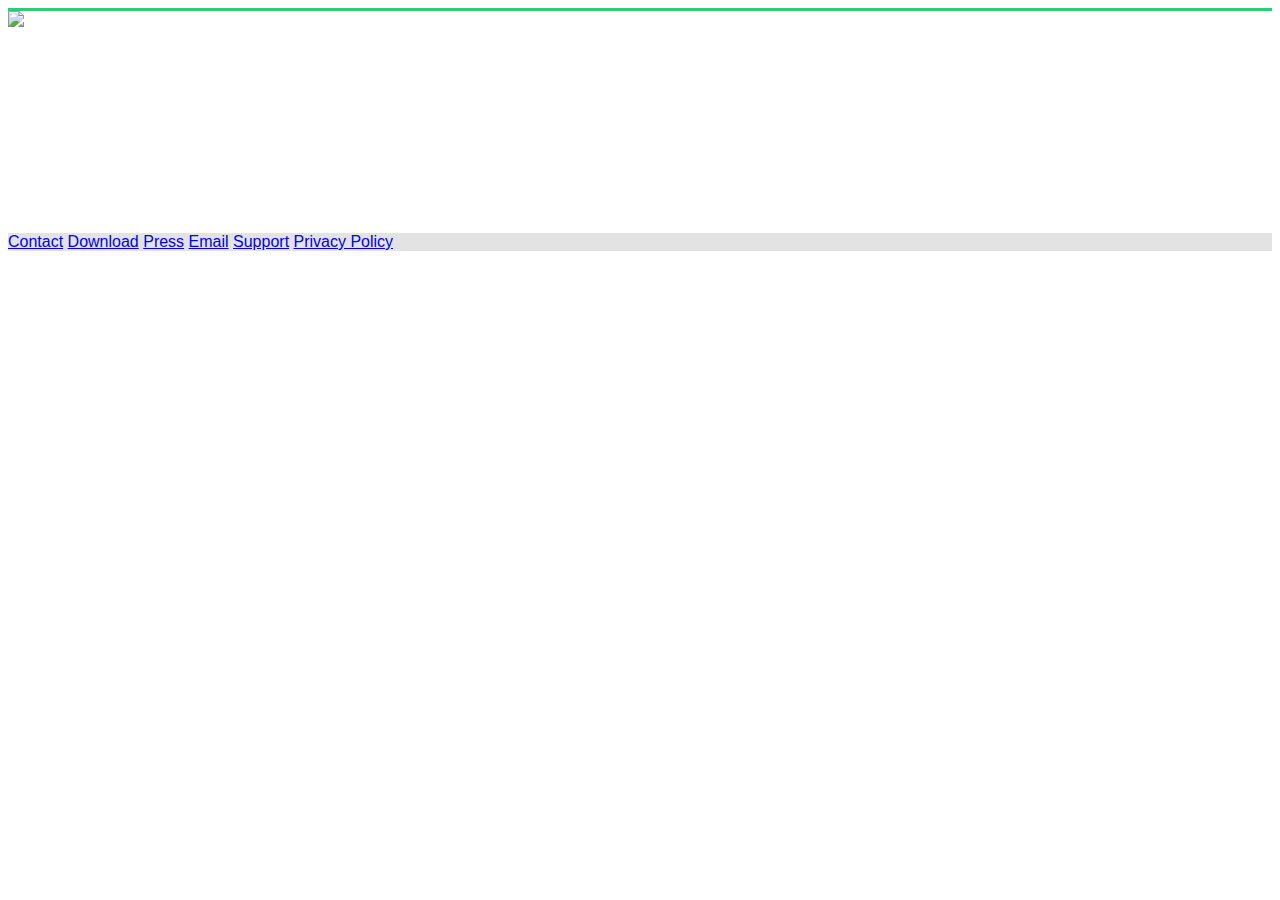
==== index.html @ f397123b "View file was added, basic structure was created" ====
<!DOCTYPE html>
<html lang="en">
<head>
	<meta charset="UTF-8">
	<!--[if IE]>
    <script src="http://html5shiv.googlecode.com/svn/trunk/html5.js"></script>
	<![endif]-->
	<link rel="stylesheet" href="css/global.css">
	<title>Landing page</title>
</head>
<body>
	<header class="preview">
		<img src="img/logo.png" alt="notify">
		<p>A great new free psd theme to showcase your new application.</p>
	</header>
	<section class="features">
		<article><div class="features__icon"></div></article>
		<article><div class="features__icon"></div></article>
		<article><div class="features__icon"></div></article>
	</section>
	<section class="subscription">

		<video src=""></video>
	</section>
	<section class="testimonials"></section>
	<footer class="footer">
		<nav>
			<a href="/contact/">Contact</a>
			<a href="/download/">Download</a>
			<a href="/press/">Press</a>
			<a href="/email/">Email</a>
			<a href="/support/">Support</a>
			<a href="/privacy-policy/">Privacy Policy</a>
		</nav>
	</footer>
</body>
</html>
---- css/global.css ----
body {
	font-family:;
}

header, nav, section, article, aside, footer {
	display: block
}

/*Header*/
.preview {
	background-image: ;
	border-top: 3px #2ecc71 solid;
	color: white;
}

/*Features section*/

/*Subscription section*/

/*Testimonial section*/

/*Footer*/
.footer {
	color: #848484;
	background-color: #e3e3e3;
	width: 100%;
	font-family: HelveticaNeue, Arial, sans-serif;
}
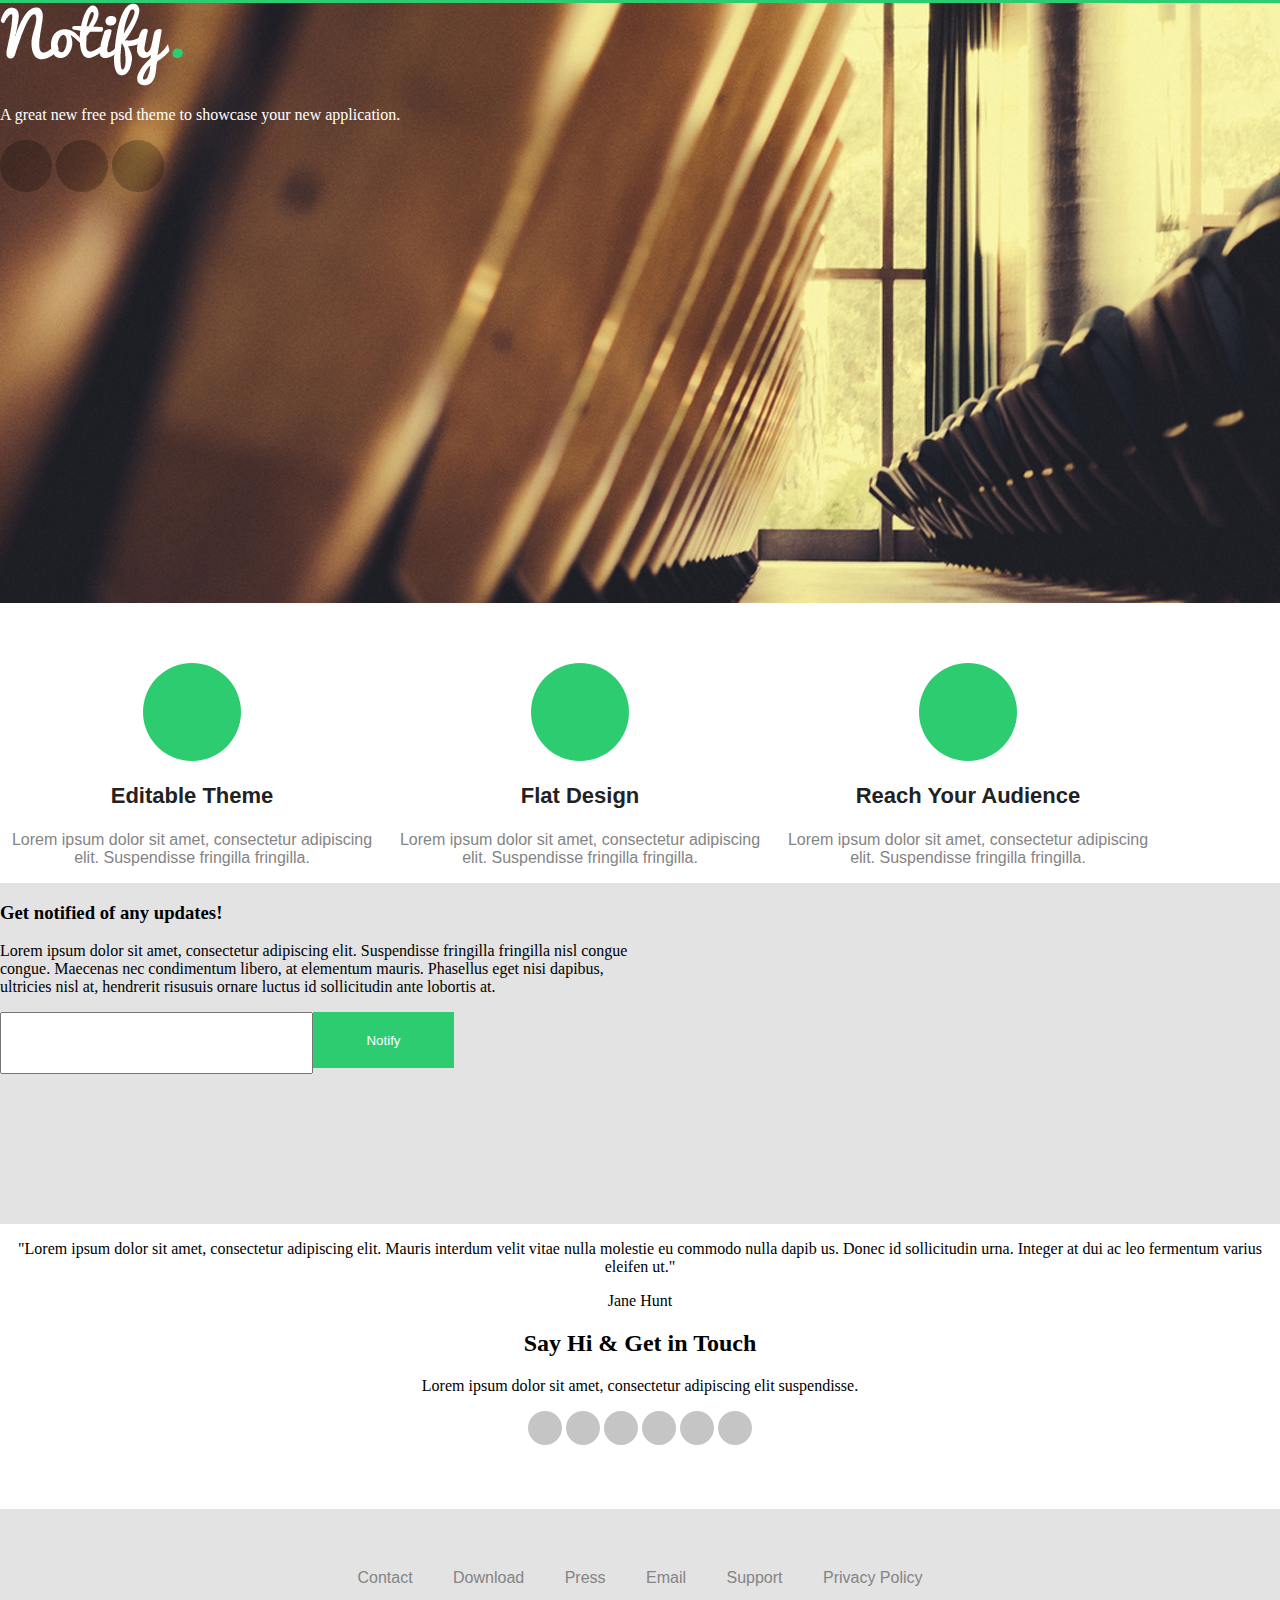
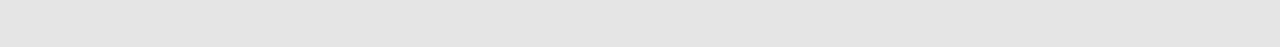
==== commit 5b4a672b: "General template details were added" ====
--- a/index.html
+++ b/index.html
@@ -10,19 +10,55 @@
 </head>
 <body>
 	<header class="preview">
-		<img src="img/logo.png" alt="notify">
+		<img src="img/logo.png" alt="Notify">
 		<p>A great new free psd theme to showcase your new application.</p>
+		<a class="preview__link" href=""></a>
+		<a class="preview__link" href=""></a>
+		<a class="preview__link" href=""></a>
 	</header>
 	<section class="features">
-		<article><div class="features__icon"></div></article>
-		<article><div class="features__icon"></div></article>
-		<article><div class="features__icon"></div></article>
+		<article class="features__item">
+			<div class="features__icon"></div>
+			<h3>Editable Theme</h3>
+			<p>Lorem ipsum dolor sit amet, consectetur adipiscing elit. Suspendisse fringilla fringilla.</p>
+		</article>
+		<article class="features__item">
+			<div class="features__icon"></div>
+			<h3>Flat Design</h3>
+			<p>Lorem ipsum dolor sit amet, consectetur adipiscing elit. Suspendisse fringilla fringilla.</p>
+		</article>
+		<article class="features__item">
+			<div class="features__icon"></div>
+			<h3>Reach Your Audience</h3>
+			<p>Lorem ipsum dolor sit amet, consectetur adipiscing elit. Suspendisse fringilla fringilla.</p>
+		</article>
 	</section>
 	<section class="subscription">
-
-		<video src=""></video>
+		<article class="subscription__invitation">
+			<h3>Get notified of any updates!</h3>
+			<p>Lorem ipsum dolor sit amet, consectetur adipiscing elit. Suspendisse fringilla fringilla nisl congue congue. Maecenas nec condimentum libero, at elementum mauris. Phasellus eget nisi dapibus, ultricies nisl at, hendrerit risusuis ornare luctus id sollicitudin ante lobortis at.</p>
+			<form class="subscription__form" action="">
+				<input class="subscription__form__input" type="email" name="email">
+				<button class="subscription__form__button">Notify</button>
+			</form>
+		</article>
+		<video class="subscription__video" src="http://vimeo.com/25541923"></video>
 	</section>
-	<section class="testimonials"></section>
+	<section class="testimonials">
+		<p>"Lorem ipsum dolor sit amet, consectetur adipiscing elit. Mauris interdum velit vitae nulla molestie eu commodo nulla dapib us. Donec id sollicitudin urna. Integer at dui ac leo fermentum varius eleifen ut."</p>
+		<p>Jane Hunt</p>
+		<a href=""></a>
+	</section>
+	<section class="social">
+		<h2>Say Hi & Get in Touch</h2>
+		<p>Lorem ipsum dolor sit amet, consectetur adipiscing elit suspendisse.</p>
+		<a class="social__link" href="http://twitter.com/"></a>
+		<a class="social__link" href="http://facebook.com/"></a>
+		<a class="social__link" href="http://pinterest.com/"></a>
+		<a class="social__link" href="http://google.com/"></a>
+		<a class="social__link" href="http://linkedin.com/"></a>
+		<a class="social__link" href="http://youtube.com/"></a>
+	</section>
 	<footer class="footer">
 		<nav>
 			<a href="/contact/">Contact</a>
--- a/css/global.css
+++ b/css/global.css
@@ -1,28 +1,137 @@
 body {
 	font-family:;
+	margin: 0;
 }
 
-header, nav, section, article, aside, footer {
+header, nav, section, article, aside, footer, video {
 	display: block
 }
 
 /*Header*/
 .preview {
-	background-image: ;
+	background-image: url(../img/header-background.png);
 	border-top: 3px #2ecc71 solid;
 	color: white;
+	width: 100%;
+	height: 600px;
+}
+
+.preview__link {
+	display: inline-block;
+	color: #f4f4f4;
+	opacity: 50%;
+	background-color: rgba(3,3,3,0.5);
+	height: 52px;
+	width: 52px;
+	border-radius: 50%;
+}
+
+.preview__link:hover {
+	background-color: #2ecc71;
 }
 
 /*Features section*/
+.features__item {
+	margin-top: 60px;
+	text-align: center;
+	display: inline-block;
+	width: 30%;
+}
+
+.features__icon {
+	width: 98px;
+	height: 98px;
+	background-color: #2ecc71;
+	border-radius: 50%;
+	color: white;
+	margin: 0 auto;
+}
+
+.features h3 {
+	font-family: Raleway Semibold, Arial, sans-serif;
+	font-size: 22px;
+	color: #222222;
+}
+
+.features p{
+	font-family: HelveticaNeue, Arial, sans-serif;
+	font-size: 16px;
+	color: #848484;
+}
 
 /*Subscription section*/
 
+.subscription {
+	background-color: #e3e3e3;
+	width: 100%;
+}
+
+.subscription__invitation {
+	display: inline-block;
+	width: 50%;
+}
+
+.subscription__form__input {
+	height: 56px;
+	float: left;
+	margin-right: 0px;
+	width: 305px;
+}
+
+.subscription__form__button {
+	color: white;
+	background-color: #2ecc71;
+	border: none;
+	height: 56px;
+	float: left;
+	margin-left: 0px;
+	width: 141px;
+}
+
+.subscription video {
+	border-radius: ;
+}
+
 /*Testimonial section*/
+.testimonials {
+	text-align: center;
+}
+
+/*Social section*/
+
+.social {
+	text-align: center;
+	margin-bottom: 60px;
+}
+
+.social__link {
+	display: inline-block;
+	background-color: #c5c5c5;
+	width: 34px;
+	height: 34px;
+	color: white;
+	border-radius: 50%;
+}
+
+.social__link:hover{
+	background-color: #2ecc71;
+}
 
 /*Footer*/
 .footer {
+	text-align: center;
+	text-decoration: none;
 	color: #848484;
 	background-color: #e3e3e3;
 	width: 100%;
+	height: 138px;
+	line-height: 138px;
 	font-family: HelveticaNeue, Arial, sans-serif;
+}
+
+.footer a {
+	text-decoration: none;
+	color: #848484;
+	padding-left: 18px;
+	padding-right: 18px;
 }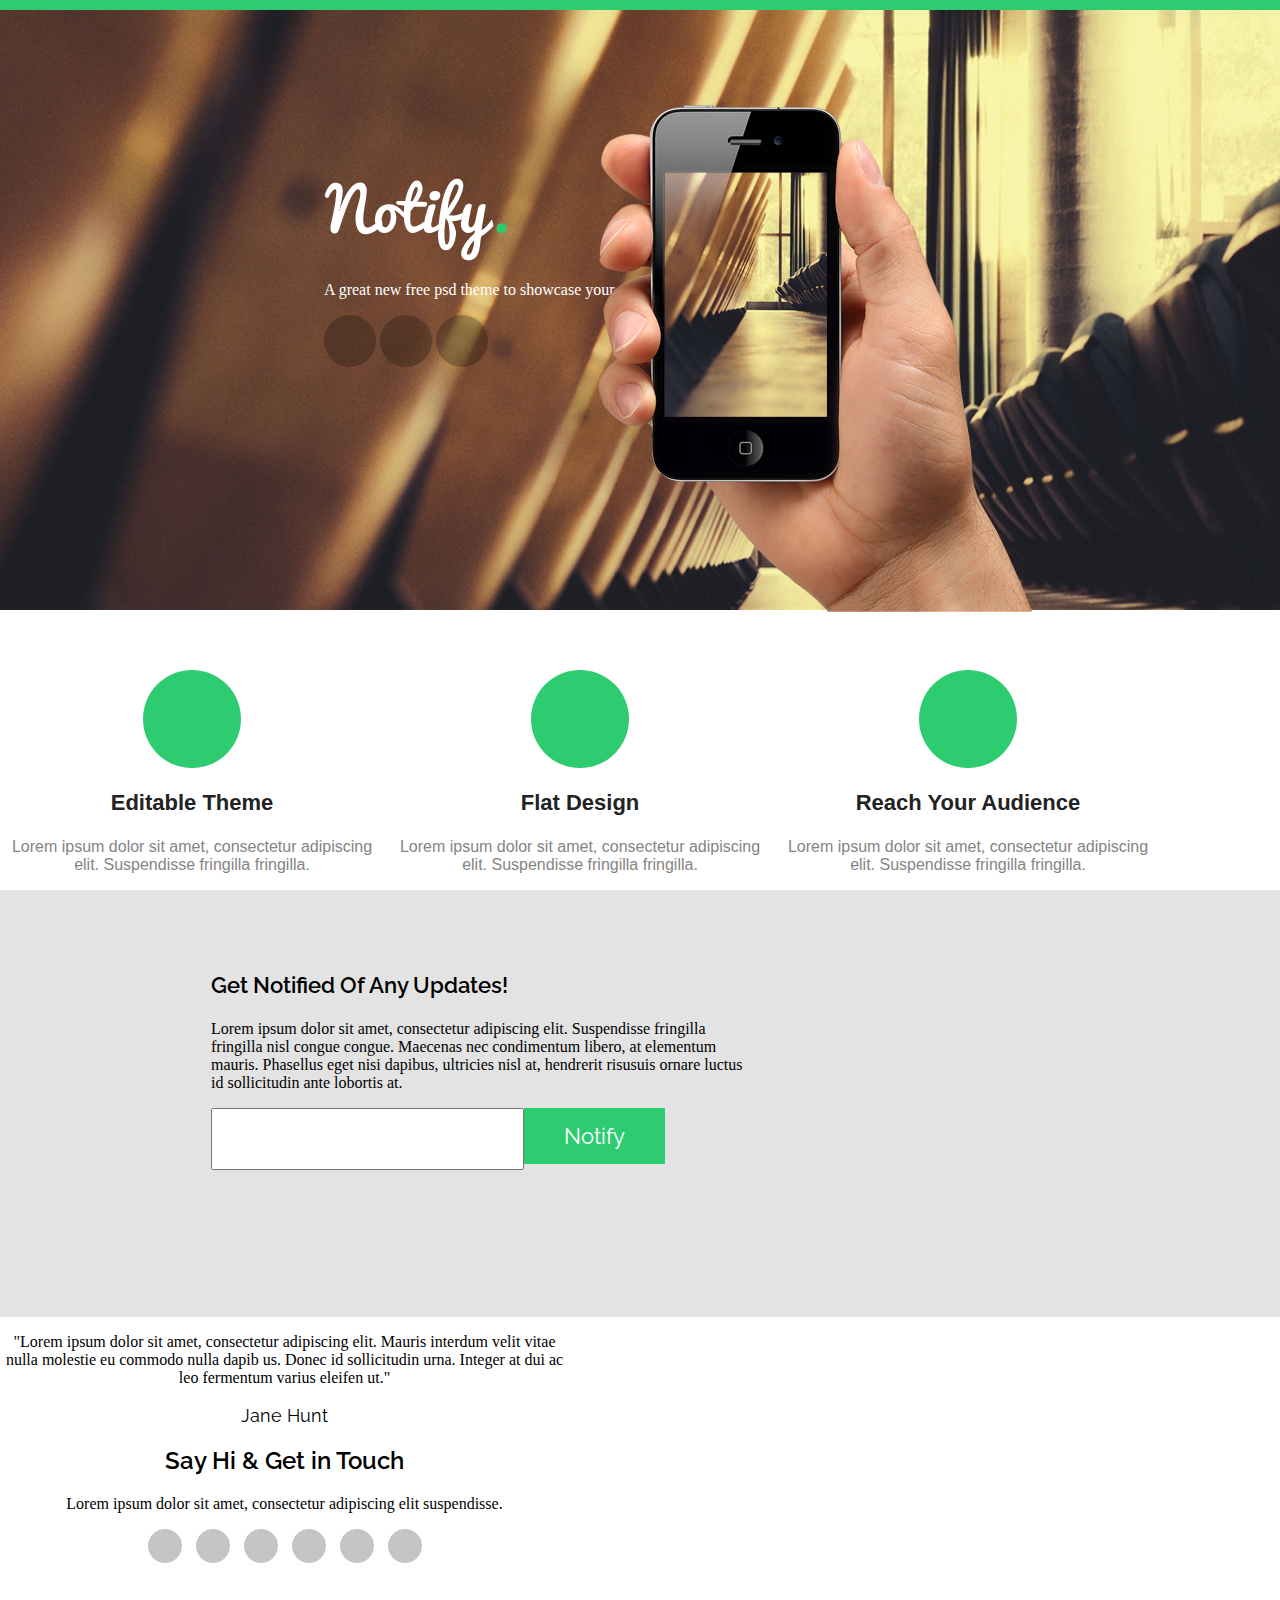
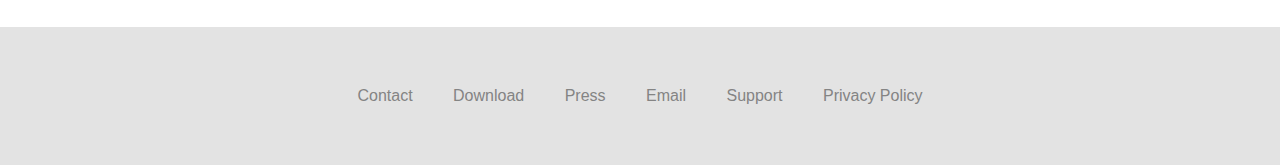
==== commit a12c0559: "Helvetica and Raleway fonts were added" ====
--- a/index.html
+++ b/index.html
@@ -5,16 +5,20 @@
 	<!--[if IE]>
     <script src="http://html5shiv.googlecode.com/svn/trunk/html5.js"></script>
 	<![endif]-->
+	<link href='http://fonts.googleapis.com/css?family=Raleway:600,700' rel='stylesheet' type='text/css'>
 	<link rel="stylesheet" href="css/global.css">
 	<title>Landing page</title>
 </head>
 <body>
 	<header class="preview">
-		<img src="img/logo.png" alt="Notify">
-		<p>A great new free psd theme to showcase your new application.</p>
-		<a class="preview__link" href=""></a>
-		<a class="preview__link" href=""></a>
-		<a class="preview__link" href=""></a>
+		<article class="preview__content">
+			<img class="preview__logo" src="img/logo.png" alt="Notify">
+			<p>A great new free psd theme to showcase your new application.</p>
+			<a class="preview__link" href=""></a>
+			<a class="preview__link" href=""></a>
+			<a class="preview__link" href=""></a>
+		</article>
+		<img class="preview__image" src="img/hand.png" alt="">
 	</header>
 	<section class="features">
 		<article class="features__item">
@@ -35,8 +39,8 @@
 	</section>
 	<section class="subscription">
 		<article class="subscription__invitation">
-			<h3>Get notified of any updates!</h3>
-			<p>Lorem ipsum dolor sit amet, consectetur adipiscing elit. Suspendisse fringilla fringilla nisl congue congue. Maecenas nec condimentum libero, at elementum mauris. Phasellus eget nisi dapibus, ultricies nisl at, hendrerit risusuis ornare luctus id sollicitudin ante lobortis at.</p>
+			<h3 class="subscription__header">Get notified of any updates!</h3>
+			<p class="subscription__text">Lorem ipsum dolor sit amet, consectetur adipiscing elit. Suspendisse fringilla fringilla nisl congue congue. Maecenas nec condimentum libero, at elementum mauris. Phasellus eget nisi dapibus, ultricies nisl at, hendrerit risusuis ornare luctus id sollicitudin ante lobortis at.</p>
 			<form class="subscription__form" action="">
 				<input class="subscription__form__input" type="email" name="email">
 				<button class="subscription__form__button">Notify</button>
@@ -45,12 +49,12 @@
 		<video class="subscription__video" src="http://vimeo.com/25541923"></video>
 	</section>
 	<section class="testimonials">
-		<p>"Lorem ipsum dolor sit amet, consectetur adipiscing elit. Mauris interdum velit vitae nulla molestie eu commodo nulla dapib us. Donec id sollicitudin urna. Integer at dui ac leo fermentum varius eleifen ut."</p>
-		<p>Jane Hunt</p>
+		<p class="testimonials__text">"Lorem ipsum dolor sit amet, consectetur adipiscing elit. Mauris interdum velit vitae nulla molestie eu commodo nulla dapib us. Donec id sollicitudin urna. Integer at dui ac leo fermentum varius eleifen ut."</p>
+		<p class="testimonials__name">Jane Hunt</p>
 		<a href=""></a>
 	</section>
 	<section class="social">
-		<h2>Say Hi & Get in Touch</h2>
+		<h2 class="social__header">Say Hi & Get in Touch</h2>
 		<p>Lorem ipsum dolor sit amet, consectetur adipiscing elit suspendisse.</p>
 		<a class="social__link" href="http://twitter.com/"></a>
 		<a class="social__link" href="http://facebook.com/"></a>
--- a/css/global.css
+++ b/css/global.css
@@ -10,10 +10,17 @@
 /*Header*/
 .preview {
 	background-image: url(../img/header-background.png);
-	border-top: 3px #2ecc71 solid;
+	border-top: 10px #2ecc71 solid;
 	color: white;
 	width: 100%;
 	height: 600px;
+	position: relative;
+}
+
+.preview__content {
+	margin-top: 168px;
+	margin-left: 324px;
+	float: left;
 }
 
 .preview__link {
@@ -28,6 +35,13 @@
 
 .preview__link:hover {
 	background-color: #2ecc71;
+}
+
+.preview__image {
+	float: right;
+	position: absolute;
+	bottom: -2px;
+	right: 243px;
 }
 
 /*Features section*/
@@ -64,11 +78,21 @@
 .subscription {
 	background-color: #e3e3e3;
 	width: 100%;
+	height: 427px;
 }
 
 .subscription__invitation {
+	margin-top: 60px;
+	margin-left: 211px;
 	display: inline-block;
-	width: 50%;
+	width: 533px;
+}
+
+.subscription__header {
+	font-family: 'Raleway', sans-serif;
+	font-weight: 600;
+	font-size: 22px;
+	text-transform: capitalize;
 }
 
 .subscription__form__input {
@@ -86,15 +110,29 @@
 	float: left;
 	margin-left: 0px;
 	width: 141px;
+	font-family: 'Raleway', sans-serif;
+	font-size: 22px;
 }
 
 .subscription video {
-	border-radius: ;
+	position: relative;
+	float: right;
+	margin-top: 60px;
+	margin-right: 211px;
+	width: 500px;
+	height: 308px;
+	margin-bottom: 60px;
 }
 
 /*Testimonial section*/
 .testimonials {
 	text-align: center;
+}
+
+.testimonials__name {
+	font-family: 'Raleway', sans-serif;
+	font-weight: 700px;
+	font-size: 18px;
 }
 
 /*Social section*/
@@ -104,6 +142,12 @@
 	margin-bottom: 60px;
 }
 
+.social__header {
+	font-family: 'Raleway', sans-serif;
+	font-weight: 600;
+	font-size: 24px;
+}
+
 .social__link {
 	display: inline-block;
 	background-color: #c5c5c5;
@@ -111,6 +155,8 @@
 	height: 34px;
 	color: white;
 	border-radius: 50%;
+	margin-left: 5px;
+	margin-right: 5px;
 }
 
 .social__link:hover{
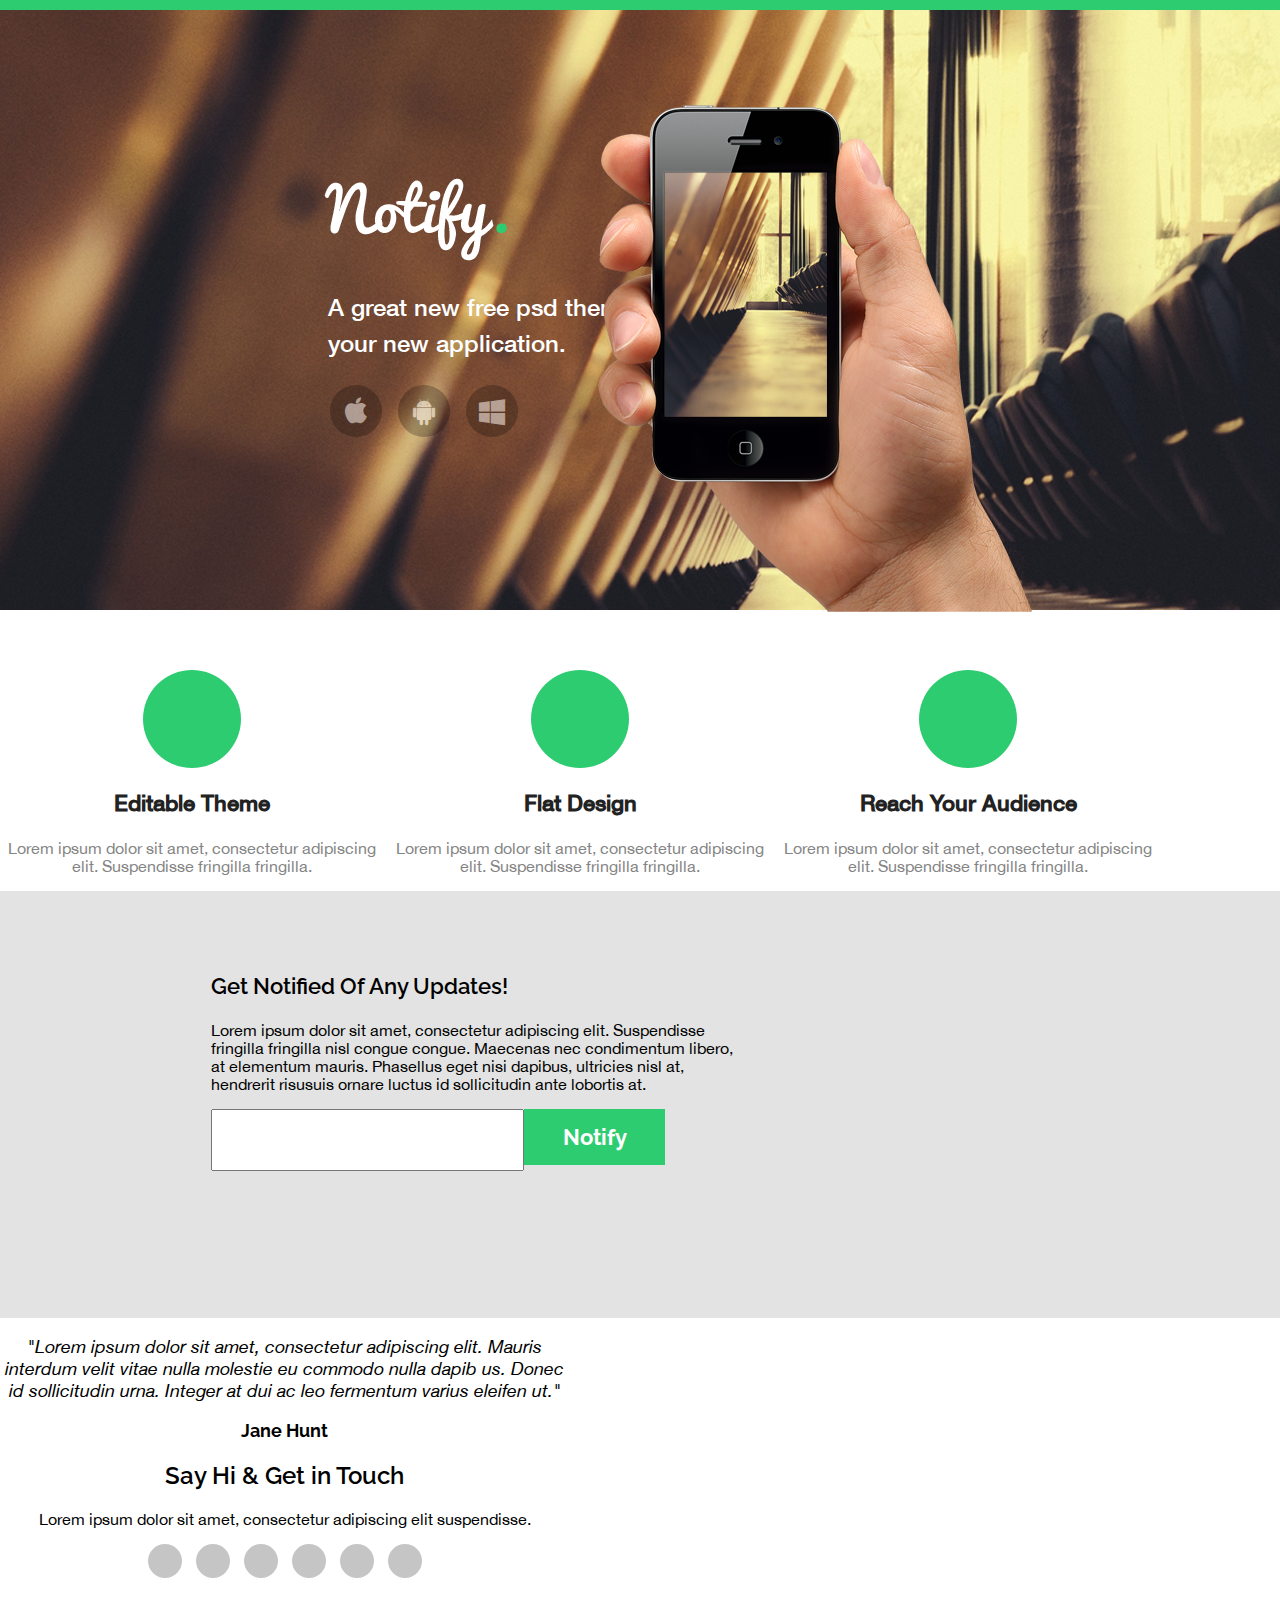
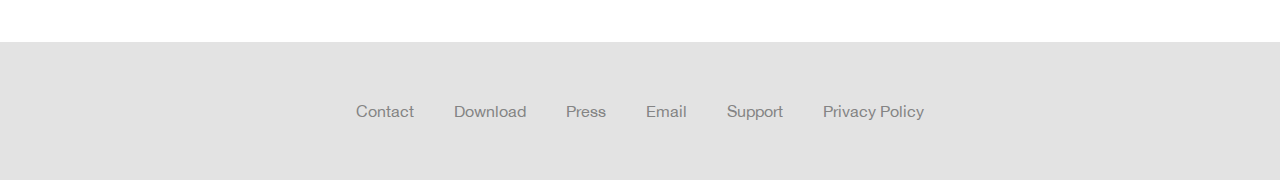
==== commit f8dad4b5: "All fonts were added to the css" ====
--- a/index.html
+++ b/index.html
@@ -13,28 +13,28 @@
 	<header class="preview">
 		<article class="preview__content">
 			<img class="preview__logo" src="img/logo.png" alt="Notify">
-			<p>A great new free psd theme to showcase your new application.</p>
-			<a class="preview__link" href=""></a>
-			<a class="preview__link" href=""></a>
-			<a class="preview__link" href=""></a>
+			<p class="preview__text">A great new free psd theme to showcase your new application.</p>
+			<a class="preview__link" href=""><div class="preview__apple"></div></a>
+			<a class="preview__link" href=""><div class="preview__android"></div></a>
+			<a class="preview__link" href=""><div class="preview__windows"></div></a>
 		</article>
 		<img class="preview__image" src="img/hand.png" alt="">
 	</header>
 	<section class="features">
 		<article class="features__item">
-			<div class="features__icon"></div>
-			<h3>Editable Theme</h3>
-			<p>Lorem ipsum dolor sit amet, consectetur adipiscing elit. Suspendisse fringilla fringilla.</p>
+			<div class="features__icon"><img src="" alt=""></div>
+			<h3 class="features__header">Editable Theme</h3>
+			<p class="features__text">Lorem ipsum dolor sit amet, consectetur adipiscing elit. Suspendisse fringilla fringilla.</p>
 		</article>
 		<article class="features__item">
-			<div class="features__icon"></div>
-			<h3>Flat Design</h3>
-			<p>Lorem ipsum dolor sit amet, consectetur adipiscing elit. Suspendisse fringilla fringilla.</p>
+			<div class="features__icon"><div class="features__star"></div></div>
+			<h3 class="features__header">Flat Design</h3>
+			<p class="features__text">Lorem ipsum dolor sit amet, consectetur adipiscing elit. Suspendisse fringilla fringilla.</p>
 		</article>
 		<article class="features__item">
-			<div class="features__icon"></div>
-			<h3>Reach Your Audience</h3>
-			<p>Lorem ipsum dolor sit amet, consectetur adipiscing elit. Suspendisse fringilla fringilla.</p>
+			<div class="features__icon"><img src="" alt=""></div>
+			<h3 class="features__header">Reach Your Audience</h3>
+			<p class="features__text">Lorem ipsum dolor sit amet, consectetur adipiscing elit. Suspendisse fringilla fringilla.</p>
 		</article>
 	</section>
 	<section class="subscription">
@@ -55,7 +55,7 @@
 	</section>
 	<section class="social">
 		<h2 class="social__header">Say Hi & Get in Touch</h2>
-		<p>Lorem ipsum dolor sit amet, consectetur adipiscing elit suspendisse.</p>
+		<p class="social__text">Lorem ipsum dolor sit amet, consectetur adipiscing elit suspendisse.</p>
 		<a class="social__link" href="http://twitter.com/"></a>
 		<a class="social__link" href="http://facebook.com/"></a>
 		<a class="social__link" href="http://pinterest.com/"></a>
--- a/css/global.css
+++ b/css/global.css
@@ -1,3 +1,42 @@
+/*Fonts adding*/
+@font-face {
+	font-family: "HelveticaNeue";
+	src: url('../font/HelveticaNeue.eot') format('embedded-opentype'),
+	url('../font/HelveticaNeue.woff') format('woff'),
+	url('../font/HelveticaNeue.ttf') format('truetype'),
+	url('../font/HelveticaNeue.svg') format('svg');
+}
+
+@font-face {
+	font-family: "HelveticaNeue";
+	font-style: italic;
+	src: url('../font/HelveticaNeueItalic.eot') format('embedded-opentype'),
+	url('../font/HelveticaNeueItalic.woff') format('woff'),
+	url('../font/HelveticaNeueItalic.ttf') format('truetype'),
+	url('../font/HelveticaNeueItalic.svg') format('svg');
+}
+
+@font-face {
+	font-family: "HelveticaNeueMedium";
+	src: url('../font/HelveticaNeueMedium.eot') format('embedded-opentype'),
+	url('../font/HelveticaNeueMedium.woff') format('woff'),
+	url('../font/HelveticaNeueMedium.ttf') format('truetype'),
+	url('../font/HelveticaNeueMedium.svg') format('svg');
+}
+
+/*Icon font*/
+@font-face {
+	font-family: 'fontello';
+	src: url('../font/fontello.eot?15781817');
+	src: url('../font/fontello.eot?15781817#iefix') format('embedded-opentype'),
+		url('../font/fontello.woff?15781817') format('woff'),
+		url('../font/fontello.ttf?15781817') format('truetype'),
+		url('../font/fontello.svg?15781817#fontello') format('svg');
+	font-weight: normal;
+	font-style: normal;
+}
+
+/*Basic styles*/
 body {
 	font-family:;
 	margin: 0;
@@ -21,6 +60,14 @@
 	margin-top: 168px;
 	margin-left: 324px;
 	float: left;
+	width: 460px;
+}
+
+.preview__text {
+	font-family: 'HelveticaNeueMedium', sans-serif;
+	font-size: 24px;
+	line-height: 36px;
+	padding-left: 4px;
 }
 
 .preview__link {
@@ -31,10 +78,31 @@
 	height: 52px;
 	width: 52px;
 	border-radius: 50%;
+	text-align: center;
+	line-height: 52px;
+	font-family: 'fontello';
+	font-size: 28px;
+	margin-left: 6px;
+	margin-right: 6px;
 }
 
 .preview__link:hover {
 	background-color: #2ecc71;
+}
+
+.preview__apple:before {
+	content: '\e800';
+	display: inline-block;
+}
+
+.preview__android:before {
+	content: '\e802';
+	display: inline-block;
+}
+
+.preview__windows:before {
+	content: '\e801';
+	display: inline-block;
 }
 
 .preview__image {
@@ -61,14 +129,15 @@
 	margin: 0 auto;
 }
 
-.features h3 {
-	font-family: Raleway Semibold, Arial, sans-serif;
+.features__header {
+	font-family: 'HelveticaNeueMedium', sans-serif;
+	font-weight: 600;
 	font-size: 22px;
 	color: #222222;
 }
 
-.features p{
-	font-family: HelveticaNeue, Arial, sans-serif;
+.features__text {
+	font-family: 'HelveticaNeue', sans-serif;
 	font-size: 16px;
 	color: #848484;
 }
@@ -93,6 +162,11 @@
 	font-weight: 600;
 	font-size: 22px;
 	text-transform: capitalize;
+}
+
+.subscription__text {
+	font-family: 'HelveticaNeue', sans-serif;
+	font-size: 16px;
 }
 
 .subscription__form__input {
@@ -100,6 +174,8 @@
 	float: left;
 	margin-right: 0px;
 	width: 305px;
+	font-family: 'HelveticaNeue', sans-serif;
+	font-size: 18px;
 }
 
 .subscription__form__button {
@@ -111,6 +187,7 @@
 	margin-left: 0px;
 	width: 141px;
 	font-family: 'Raleway', sans-serif;
+	font-weight: 700;
 	font-size: 22px;
 }
 
@@ -129,9 +206,15 @@
 	text-align: center;
 }
 
+.testimonials__text {
+	font-family: 'HelveticaNeue', sans-serif;
+	font-style: italic;
+	font-size: 18px;
+}
+
 .testimonials__name {
 	font-family: 'Raleway', sans-serif;
-	font-weight: 700px;
+	font-weight: 700;
 	font-size: 18px;
 }
 
@@ -146,6 +229,11 @@
 	font-family: 'Raleway', sans-serif;
 	font-weight: 600;
 	font-size: 24px;
+}
+
+.social__text {
+	font-family: 'HelveticaNeue', sans-serif;
+	font-size: 16px;
 }
 
 .social__link {
@@ -157,6 +245,9 @@
 	border-radius: 50%;
 	margin-left: 5px;
 	margin-right: 5px;
+	font-family: 'fontello';
+	line-height: 34px;
+	text-align: center;
 }
 
 .social__link:hover{
@@ -172,7 +263,8 @@
 	width: 100%;
 	height: 138px;
 	line-height: 138px;
-	font-family: HelveticaNeue, Arial, sans-serif;
+	font-family: 'HelveticaNeue', sans-serif;
+	font-size: 16px;
 }
 
 .footer a {
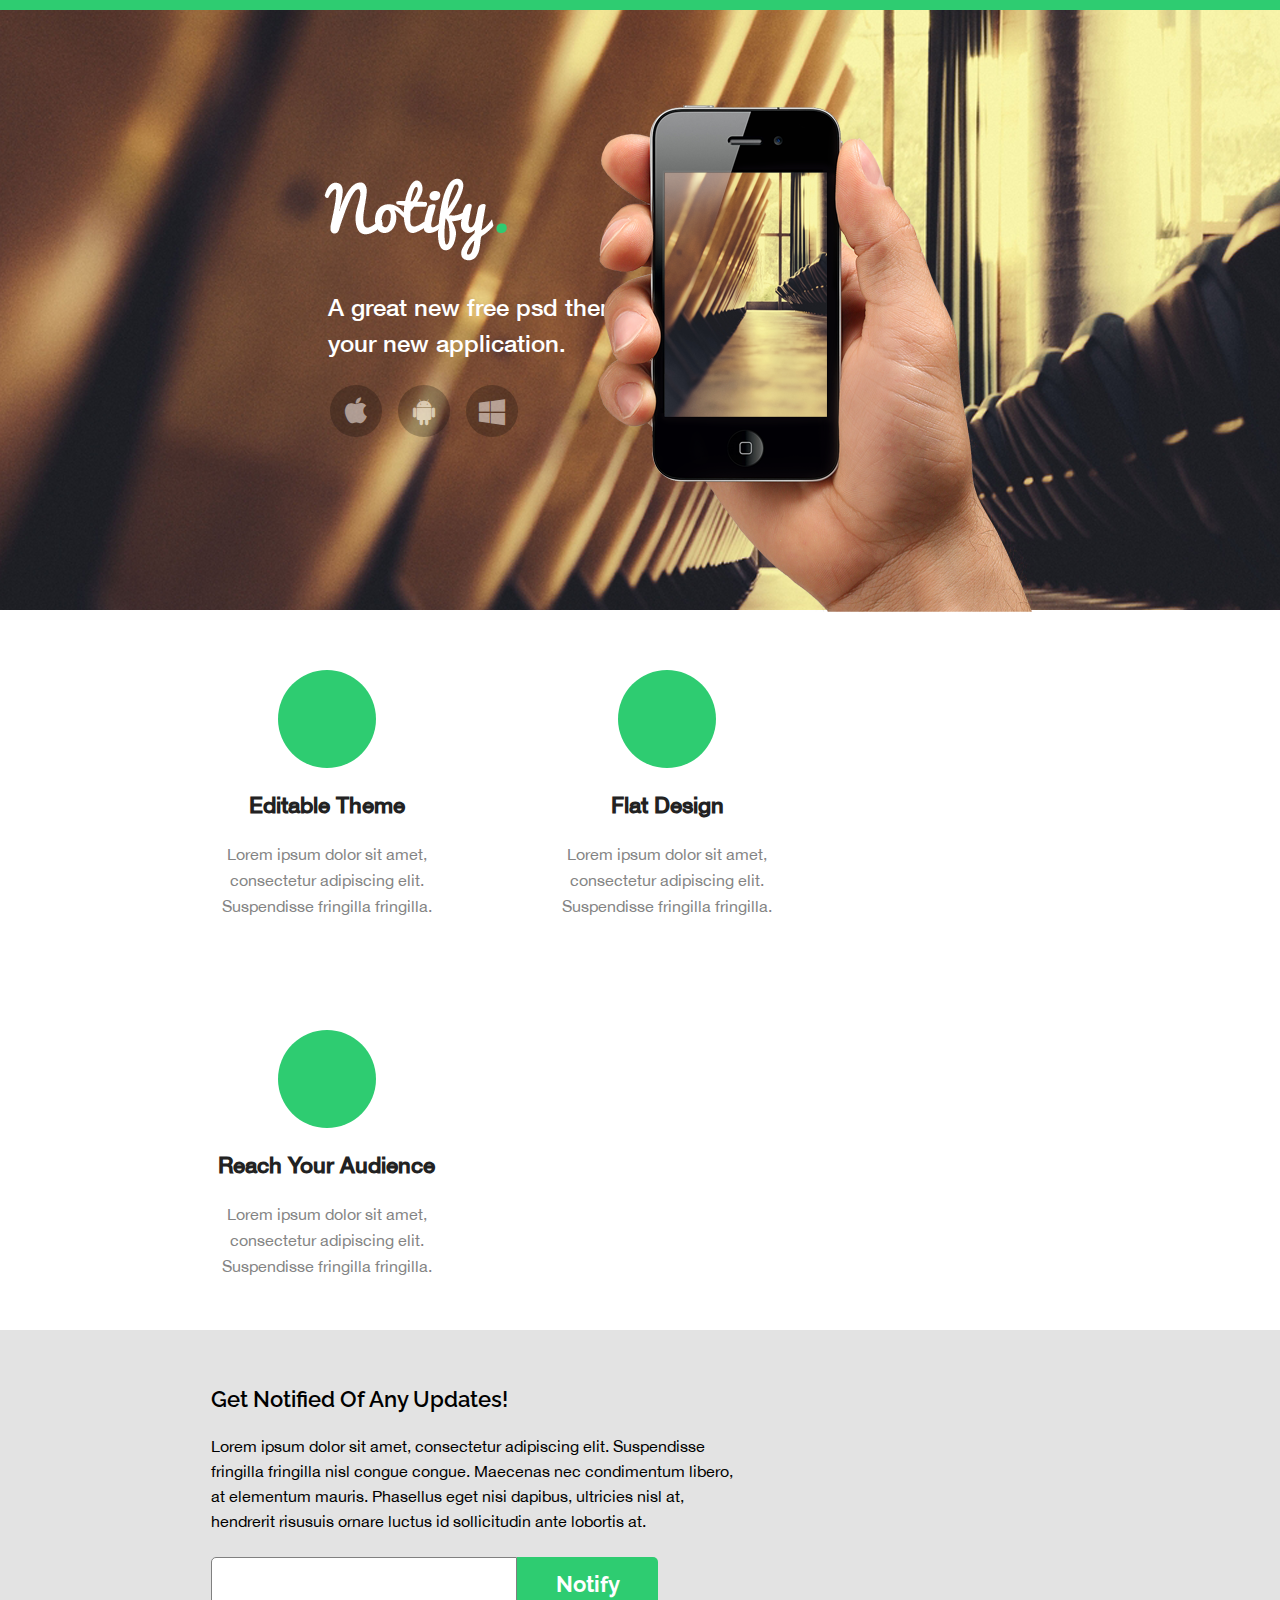
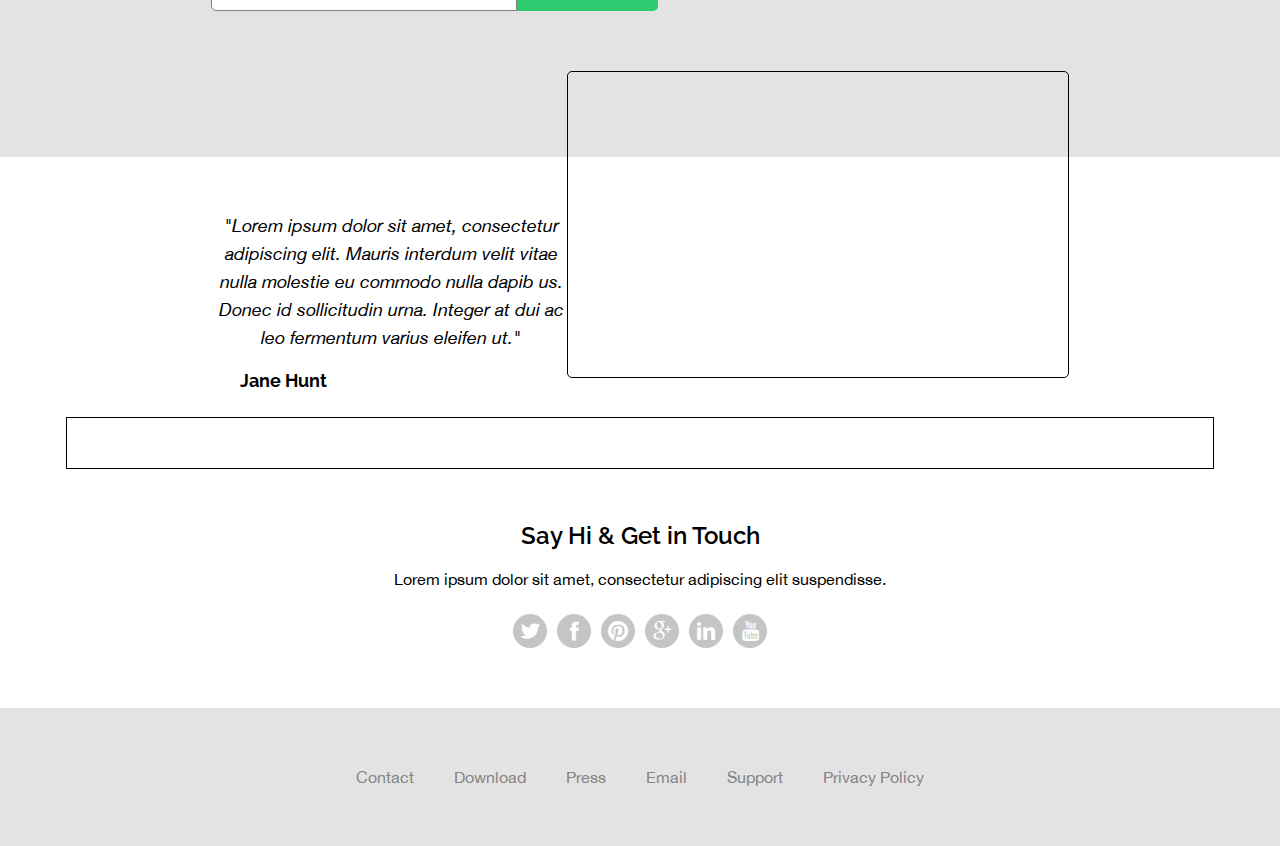
==== commit 1950637a: "All elements on theirs positions" ====
--- a/index.html
+++ b/index.html
@@ -26,7 +26,7 @@
 			<h3 class="features__header">Editable Theme</h3>
 			<p class="features__text">Lorem ipsum dolor sit amet, consectetur adipiscing elit. Suspendisse fringilla fringilla.</p>
 		</article>
-		<article class="features__item">
+		<article class="features__item features__item-central">
 			<div class="features__icon"><div class="features__star"></div></div>
 			<h3 class="features__header">Flat Design</h3>
 			<p class="features__text">Lorem ipsum dolor sit amet, consectetur adipiscing elit. Suspendisse fringilla fringilla.</p>
@@ -46,22 +46,22 @@
 				<button class="subscription__form__button">Notify</button>
 			</form>
 		</article>
-		<video class="subscription__video" src="http://vimeo.com/25541923"></video>
+		<video class="subscription__video" ></video>
 	</section>
 	<section class="testimonials">
 		<p class="testimonials__text">"Lorem ipsum dolor sit amet, consectetur adipiscing elit. Mauris interdum velit vitae nulla molestie eu commodo nulla dapib us. Donec id sollicitudin urna. Integer at dui ac leo fermentum varius eleifen ut."</p>
 		<p class="testimonials__name">Jane Hunt</p>
-		<a href=""></a>
+		<nav class="testimonials__people"><a href=""></a></nav>
 	</section>
 	<section class="social">
 		<h2 class="social__header">Say Hi & Get in Touch</h2>
 		<p class="social__text">Lorem ipsum dolor sit amet, consectetur adipiscing elit suspendisse.</p>
-		<a class="social__link" href="http://twitter.com/"></a>
-		<a class="social__link" href="http://facebook.com/"></a>
-		<a class="social__link" href="http://pinterest.com/"></a>
-		<a class="social__link" href="http://google.com/"></a>
-		<a class="social__link" href="http://linkedin.com/"></a>
-		<a class="social__link" href="http://youtube.com/"></a>
+		<a class="social__link" href="http://twitter.com/"><div class="social__twitter"></div></a>
+		<a class="social__link" href="http://facebook.com/"><div class="social__facebook"></div></a>
+		<a class="social__link" href="http://pinterest.com/"><div class="social__pinterest"></div></a>
+		<a class="social__link" href="http://google.com/"><div class="social__google"></div></a>
+		<a class="social__link" href="http://linkedin.com/"><div class="social__linkedin"></div></a>
+		<a class="social__link" href="http://youtube.com/"><div class="social__youtube"></div></a>
 	</section>
 	<footer class="footer">
 		<nav>
--- a/css/global.css
+++ b/css/global.css
@@ -113,11 +113,22 @@
 }
 
 /*Features section*/
+.features {
+	margin-left: 211px;
+	margin-right: 211px;
+}
+
 .features__item {
 	margin-top: 60px;
 	text-align: center;
 	display: inline-block;
-	width: 30%;
+	width: 27%;
+	margin-bottom: 35px;
+}
+
+.features__item-central {
+	margin-left: 105px;
+	margin-right: 105px;
 }
 
 .features__icon {
@@ -134,12 +145,14 @@
 	font-weight: 600;
 	font-size: 22px;
 	color: #222222;
+	margin-top: 24px;
 }
 
 .features__text {
 	font-family: 'HelveticaNeue', sans-serif;
 	font-size: 16px;
 	color: #848484;
+	line-height: 26px;
 }
 
 /*Subscription section*/
@@ -151,7 +164,7 @@
 }
 
 .subscription__invitation {
-	margin-top: 60px;
+	margin-top: 34px;
 	margin-left: 211px;
 	display: inline-block;
 	width: 533px;
@@ -167,38 +180,46 @@
 .subscription__text {
 	font-family: 'HelveticaNeue', sans-serif;
 	font-size: 16px;
+	line-height: 25px;
 }
 
 .subscription__form__input {
-	height: 56px;
+	height: 50px;
 	float: left;
 	margin-right: 0px;
-	width: 305px;
+	margin-top: 7px;
+	width: 300px;
 	font-family: 'HelveticaNeue', sans-serif;
 	font-size: 18px;
+	border-radius: 5px 0px 0px 5px;
+	border: 1px gray solid;
 }
 
 .subscription__form__button {
 	color: white;
 	background-color: #2ecc71;
 	border: none;
-	height: 56px;
+	height: 54px;
 	float: left;
 	margin-left: 0px;
+	margin-top: 7px;
 	width: 141px;
 	font-family: 'Raleway', sans-serif;
 	font-weight: 700;
 	font-size: 22px;
-}
-
-.subscription video {
+	border-radius: 0px 5px 5px 0px;
+	border: none;
+}
+
+.subscription__video {
 	position: relative;
 	float: right;
 	margin-top: 60px;
 	margin-right: 211px;
 	width: 500px;
-	height: 308px;
-	margin-bottom: 60px;
+	height: 305px;
+	border: 1px black solid;
+	border-radius: 5px;
 }
 
 /*Testimonial section*/
@@ -210,6 +231,10 @@
 	font-family: 'HelveticaNeue', sans-serif;
 	font-style: italic;
 	font-size: 18px;
+	margin: 0 auto;
+	margin-top: 55px;
+	width: 850px;
+	line-height: 28px;
 }
 
 .testimonials__name {
@@ -218,11 +243,19 @@
 	font-size: 18px;
 }
 
+.testimonials__people {
+	width: 1146px;
+	height: 50px;
+	border: 1px black solid;
+	margin: 26px auto;
+}
+
 /*Social section*/
 
 .social {
 	text-align: center;
 	margin-bottom: 60px;
+	margin-top: 52px;
 }
 
 .social__header {
@@ -243,17 +276,48 @@
 	height: 34px;
 	color: white;
 	border-radius: 50%;
-	margin-left: 5px;
-	margin-right: 5px;
+	margin-top: 10px;
+	margin-left: 3px;
+	margin-right: 3px;
 	font-family: 'fontello';
 	line-height: 34px;
 	text-align: center;
+	font-size: 20px;
 }
 
 .social__link:hover{
 	background-color: #2ecc71;
 }
 
+.social__twitter:before {
+	content: '\e804';
+	display: inline-block;
+}
+
+.social__facebook:before {
+	content: '\e805';
+	display: inline-block;
+}
+
+.social__pinterest:before {
+	content: '\e806';
+	display: inline-block;
+}
+
+.social__google:before {
+	content: '\e807';
+	display: inline-block;
+}
+
+.social__linkedin:before {
+	content: '\e808';
+	display: inline-block;
+}
+
+.social__youtube:before {
+	content: '\e809';
+	display: inline-block;
+}
 /*Footer*/
 .footer {
 	text-align: center;
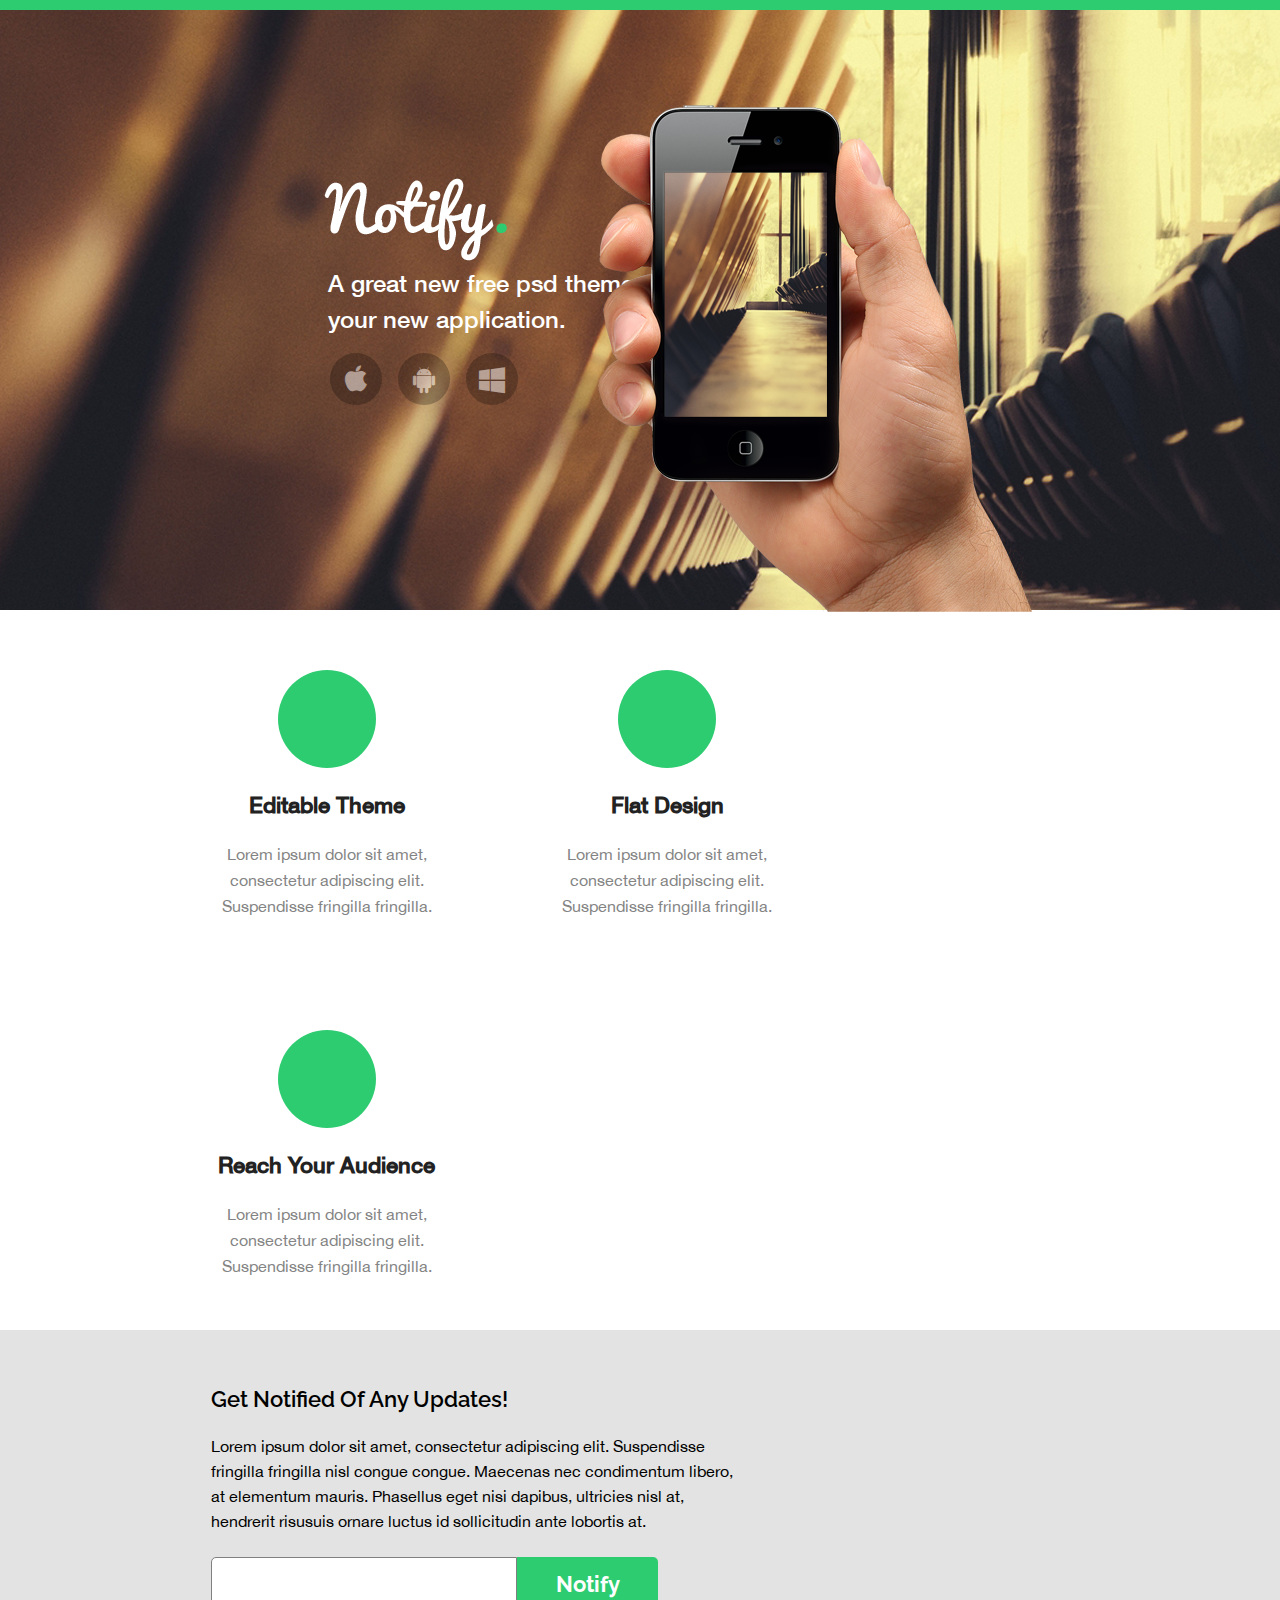
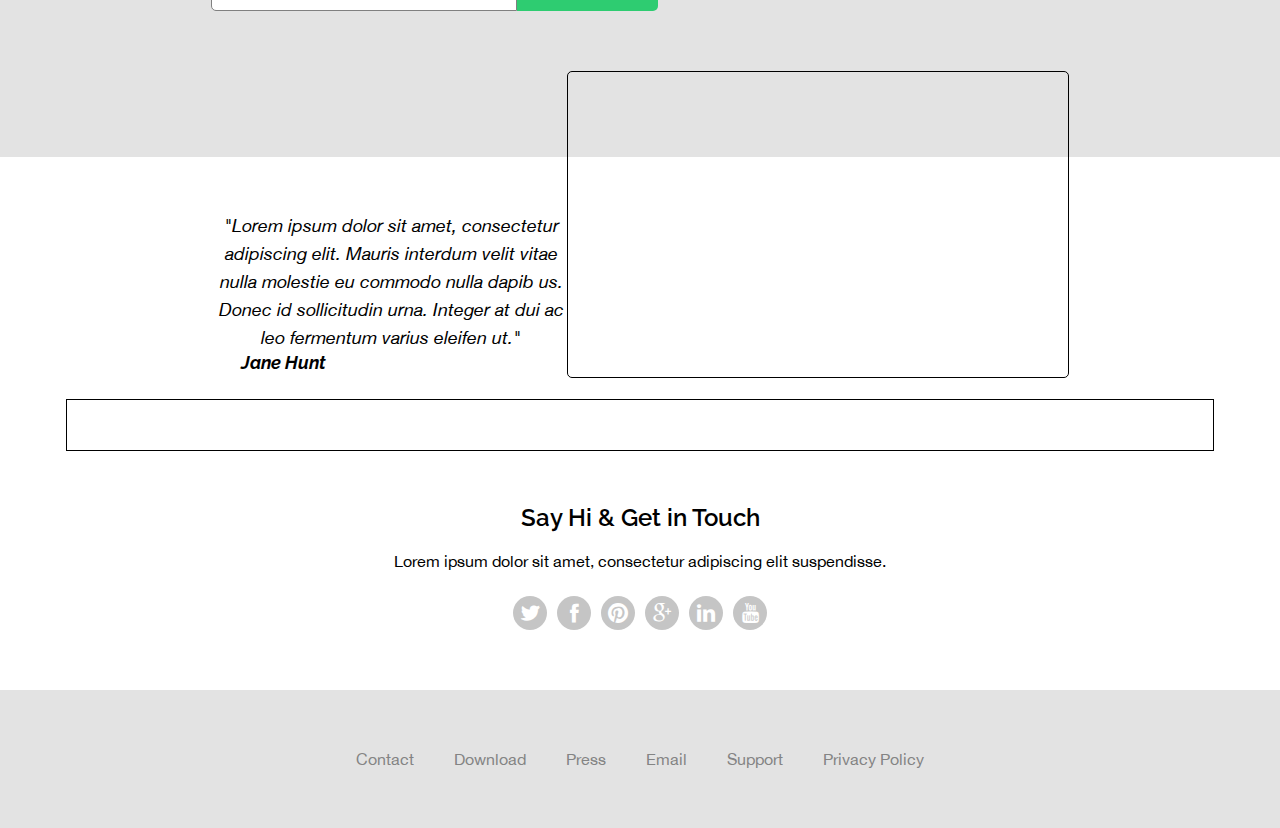
==== commit e6d9d0f7: "Refactoring" ====
--- a/index.html
+++ b/index.html
@@ -11,13 +11,15 @@
 </head>
 <body>
 	<header class="preview">
-		<article class="preview__content">
+		<div class="preview__content">
 			<img class="preview__logo" src="img/logo.png" alt="Notify">
-			<p class="preview__text">A great new free psd theme to showcase your new application.</p>
-			<a class="preview__link" href=""><div class="preview__apple"></div></a>
-			<a class="preview__link" href=""><div class="preview__android"></div></a>
-			<a class="preview__link" href=""><div class="preview__windows"></div></a>
-		</article>
+			<div class="preview__text">A great new free psd theme to showcase your new application.</div>
+			<ul>
+				<li class="preview__item"><a class="preview__link preview__apple" href=""></a></li>
+				<li class="preview__item"><a class="preview__link preview__android" href=""></a></li>
+				<li class="preview__item"><a class="preview__link preview__windows" href=""></a></li>
+			</ul>
+		</div>
 		<img class="preview__image" src="img/hand.png" alt="">
 	</header>
 	<section class="features">
@@ -26,7 +28,7 @@
 			<h3 class="features__header">Editable Theme</h3>
 			<p class="features__text">Lorem ipsum dolor sit amet, consectetur adipiscing elit. Suspendisse fringilla fringilla.</p>
 		</article>
-		<article class="features__item features__item-central">
+		<article class="features__item">
 			<div class="features__icon"><div class="features__star"></div></div>
 			<h3 class="features__header">Flat Design</h3>
 			<p class="features__text">Lorem ipsum dolor sit amet, consectetur adipiscing elit. Suspendisse fringilla fringilla.</p>
@@ -49,28 +51,32 @@
 		<video class="subscription__video" ></video>
 	</section>
 	<section class="testimonials">
-		<p class="testimonials__text">"Lorem ipsum dolor sit amet, consectetur adipiscing elit. Mauris interdum velit vitae nulla molestie eu commodo nulla dapib us. Donec id sollicitudin urna. Integer at dui ac leo fermentum varius eleifen ut."</p>
-		<p class="testimonials__name">Jane Hunt</p>
+		<blockquote class="testimonials__text">"Lorem ipsum dolor sit amet, consectetur adipiscing elit. Mauris interdum velit vitae nulla molestie eu commodo nulla dapib us. Donec id sollicitudin urna. Integer at dui ac leo fermentum varius eleifen ut."</blockquote>
+		<address class="testimonials__name">Jane Hunt</address>
 		<nav class="testimonials__people"><a href=""></a></nav>
 	</section>
 	<section class="social">
 		<h2 class="social__header">Say Hi & Get in Touch</h2>
-		<p class="social__text">Lorem ipsum dolor sit amet, consectetur adipiscing elit suspendisse.</p>
-		<a class="social__link" href="http://twitter.com/"><div class="social__twitter"></div></a>
-		<a class="social__link" href="http://facebook.com/"><div class="social__facebook"></div></a>
-		<a class="social__link" href="http://pinterest.com/"><div class="social__pinterest"></div></a>
-		<a class="social__link" href="http://google.com/"><div class="social__google"></div></a>
-		<a class="social__link" href="http://linkedin.com/"><div class="social__linkedin"></div></a>
-		<a class="social__link" href="http://youtube.com/"><div class="social__youtube"></div></a>
+		<div class="social__text">Lorem ipsum dolor sit amet, consectetur adipiscing elit suspendisse.</div>
+		<ul>
+			<li class="social__item"><a class="social__link social__twitter" href="http://twitter.com/"></a></li>
+			<li class="social__item"><a class="social__link social__facebook" href="http://facebook.com/"></a></li>
+			<li class="social__item"><a class="social__link social__pinterest" href="http://pinterest.com/"></a></li>
+			<li class="social__item"><a class="social__link social__google" href="http://google.com/"></a></li>
+			<li class="social__item"><a class="social__link social__linkedin" href="http://linkedin.com/"></a></li>
+			<li class="social__item"><a class="social__link social__youtube" href="http://youtube.com/"></a></li>
+		</ul>
 	</section>
 	<footer class="footer">
 		<nav>
-			<a href="/contact/">Contact</a>
-			<a href="/download/">Download</a>
-			<a href="/press/">Press</a>
-			<a href="/email/">Email</a>
-			<a href="/support/">Support</a>
-			<a href="/privacy-policy/">Privacy Policy</a>
+			<ul>
+				<li class="footer__item"><a href="/contact/">Contact</a></li>
+				<li class="footer__item"><a href="/download/">Download</a></li>
+				<li class="footer__item"><a href="/press/">Press</a></li>
+				<li class="footer__item"><a href="/email/">Email</a></li>
+				<li class="footer__item"><a href="/support/">Support</a></li>
+				<li class="footer__item"><a href="/privacy-policy/">Privacy Policy</a></li>
+			</ul>
 		</nav>
 	</footer>
 </body>
--- a/css/global.css
+++ b/css/global.css
@@ -36,13 +36,16 @@
 	font-style: normal;
 }
 
-/*Basic styles*/
+/*Basic styles + reset*/
 body {
-	font-family:;
 	margin: 0;
 }
 
-header, nav, section, article, aside, footer, video {
+ul {
+	padding-left: 0px;
+}
+
+header, nav, section, article, aside, footer, video, blockquote {
 	display: block
 }
 
@@ -51,7 +54,6 @@
 	background-image: url(../img/header-background.png);
 	border-top: 10px #2ecc71 solid;
 	color: white;
-	width: 100%;
 	height: 600px;
 	position: relative;
 }
@@ -64,10 +66,13 @@
 }
 
 .preview__text {
-	font-family: 'HelveticaNeueMedium', sans-serif;
-	font-size: 24px;
-	line-height: 36px;
+	font: 24px/36px 'HelveticaNeueMedium', sans-serif;
 	padding-left: 4px;
+}
+
+.preview__item {
+	list-style-type: none;
+	display: inline-block;
 }
 
 .preview__link {
@@ -79,11 +84,9 @@
 	width: 52px;
 	border-radius: 50%;
 	text-align: center;
-	line-height: 52px;
-	font-family: 'fontello';
-	font-size: 28px;
-	margin-left: 6px;
-	margin-right: 6px;
+	font: 28px/52px 'fontello';
+	margin: 0 6px;
+	text-decoration: none;
 }
 
 .preview__link:hover {
@@ -92,21 +95,17 @@
 
 .preview__apple:before {
 	content: '\e800';
-	display: inline-block;
 }
 
 .preview__android:before {
 	content: '\e802';
-	display: inline-block;
 }
 
 .preview__windows:before {
 	content: '\e801';
-	display: inline-block;
 }
 
 .preview__image {
-	float: right;
 	position: absolute;
 	bottom: -2px;
 	right: 243px;
@@ -114,8 +113,7 @@
 
 /*Features section*/
 .features {
-	margin-left: 211px;
-	margin-right: 211px;
+	margin: 0 211px;
 }
 
 .features__item {
@@ -124,11 +122,11 @@
 	display: inline-block;
 	width: 27%;
 	margin-bottom: 35px;
-}
-
-.features__item-central {
-	margin-left: 105px;
 	margin-right: 105px;
+}
+
+.features__item:last-child {
+	margin-right: 0px;
 }
 
 .features__icon {
@@ -141,25 +139,20 @@
 }
 
 .features__header {
-	font-family: 'HelveticaNeueMedium', sans-serif;
-	font-weight: 600;
-	font-size: 22px;
+	font: 600 22px 'HelveticaNeueMedium', sans-serif;
 	color: #222222;
 	margin-top: 24px;
 }
 
 .features__text {
-	font-family: 'HelveticaNeue', sans-serif;
-	font-size: 16px;
+	font: 16px/26px 'HelveticaNeue', sans-serif;
 	color: #848484;
-	line-height: 26px;
 }
 
 /*Subscription section*/
 
 .subscription {
 	background-color: #e3e3e3;
-	width: 100%;
 	height: 427px;
 }
 
@@ -171,16 +164,12 @@
 }
 
 .subscription__header {
-	font-family: 'Raleway', sans-serif;
-	font-weight: 600;
-	font-size: 22px;
+	font: 600 22px'Raleway', sans-serif;
 	text-transform: capitalize;
 }
 
 .subscription__text {
-	font-family: 'HelveticaNeue', sans-serif;
-	font-size: 16px;
-	line-height: 25px;
+	font: 16px/25px 'HelveticaNeue', sans-serif;
 }
 
 .subscription__form__input {
@@ -189,8 +178,7 @@
 	margin-right: 0px;
 	margin-top: 7px;
 	width: 300px;
-	font-family: 'HelveticaNeue', sans-serif;
-	font-size: 18px;
+	font: 18px 'HelveticaNeue', sans-serif;
 	border-radius: 5px 0px 0px 5px;
 	border: 1px gray solid;
 }
@@ -200,19 +188,15 @@
 	background-color: #2ecc71;
 	border: none;
 	height: 54px;
+	width: 141px;
 	float: left;
 	margin-left: 0px;
 	margin-top: 7px;
-	width: 141px;
-	font-family: 'Raleway', sans-serif;
-	font-weight: 700;
-	font-size: 22px;
+	font: 700 22px 'Raleway', sans-serif;
 	border-radius: 0px 5px 5px 0px;
-	border: none;
 }
 
 .subscription__video {
-	position: relative;
 	float: right;
 	margin-top: 60px;
 	margin-right: 211px;
@@ -225,22 +209,17 @@
 /*Testimonial section*/
 .testimonials {
 	text-align: center;
+	padding-top: 55px; 
 }
 
 .testimonials__text {
-	font-family: 'HelveticaNeue', sans-serif;
-	font-style: italic;
-	font-size: 18px;
+	font: italic 18px/28px 'HelveticaNeue', sans-serif;
 	margin: 0 auto;
-	margin-top: 55px;
 	width: 850px;
-	line-height: 28px;
 }
 
 .testimonials__name {
-	font-family: 'Raleway', sans-serif;
-	font-weight: 700;
-	font-size: 18px;
+	font: 700 italic 18px 'Raleway', sans-serif;
 }
 
 .testimonials__people {
@@ -259,14 +238,15 @@
 }
 
 .social__header {
-	font-family: 'Raleway', sans-serif;
-	font-weight: 600;
-	font-size: 24px;
+	font: 600 24px 'Raleway', sans-serif;
 }
 
 .social__text {
-	font-family: 'HelveticaNeue', sans-serif;
-	font-size: 16px;
+	font: 16px 'HelveticaNeue', sans-serif;
+}
+
+.social__item {
+	display: inline-block;
 }
 
 .social__link {
@@ -276,13 +256,9 @@
 	height: 34px;
 	color: white;
 	border-radius: 50%;
-	margin-top: 10px;
-	margin-left: 3px;
-	margin-right: 3px;
-	font-family: 'fontello';
-	line-height: 34px;
-	text-align: center;
-	font-size: 20px;
+	margin: 10px 3px 0px 3px;
+	font: 20px/34px 'fontello';
+	text-decoration: none;
 }
 
 .social__link:hover{
@@ -291,44 +267,37 @@
 
 .social__twitter:before {
 	content: '\e804';
-	display: inline-block;
 }
 
 .social__facebook:before {
 	content: '\e805';
-	display: inline-block;
 }
 
 .social__pinterest:before {
 	content: '\e806';
-	display: inline-block;
 }
 
 .social__google:before {
 	content: '\e807';
-	display: inline-block;
 }
 
 .social__linkedin:before {
 	content: '\e808';
-	display: inline-block;
 }
 
 .social__youtube:before {
 	content: '\e809';
-	display: inline-block;
 }
 /*Footer*/
 .footer {
 	text-align: center;
-	text-decoration: none;
-	color: #848484;
 	background-color: #e3e3e3;
-	width: 100%;
 	height: 138px;
-	line-height: 138px;
-	font-family: 'HelveticaNeue', sans-serif;
-	font-size: 16px;
+	font: 16px/138px 'HelveticaNeue', sans-serif;
+}
+
+.footer__item {
+	display: inline-block;
 }
 
 .footer a {
